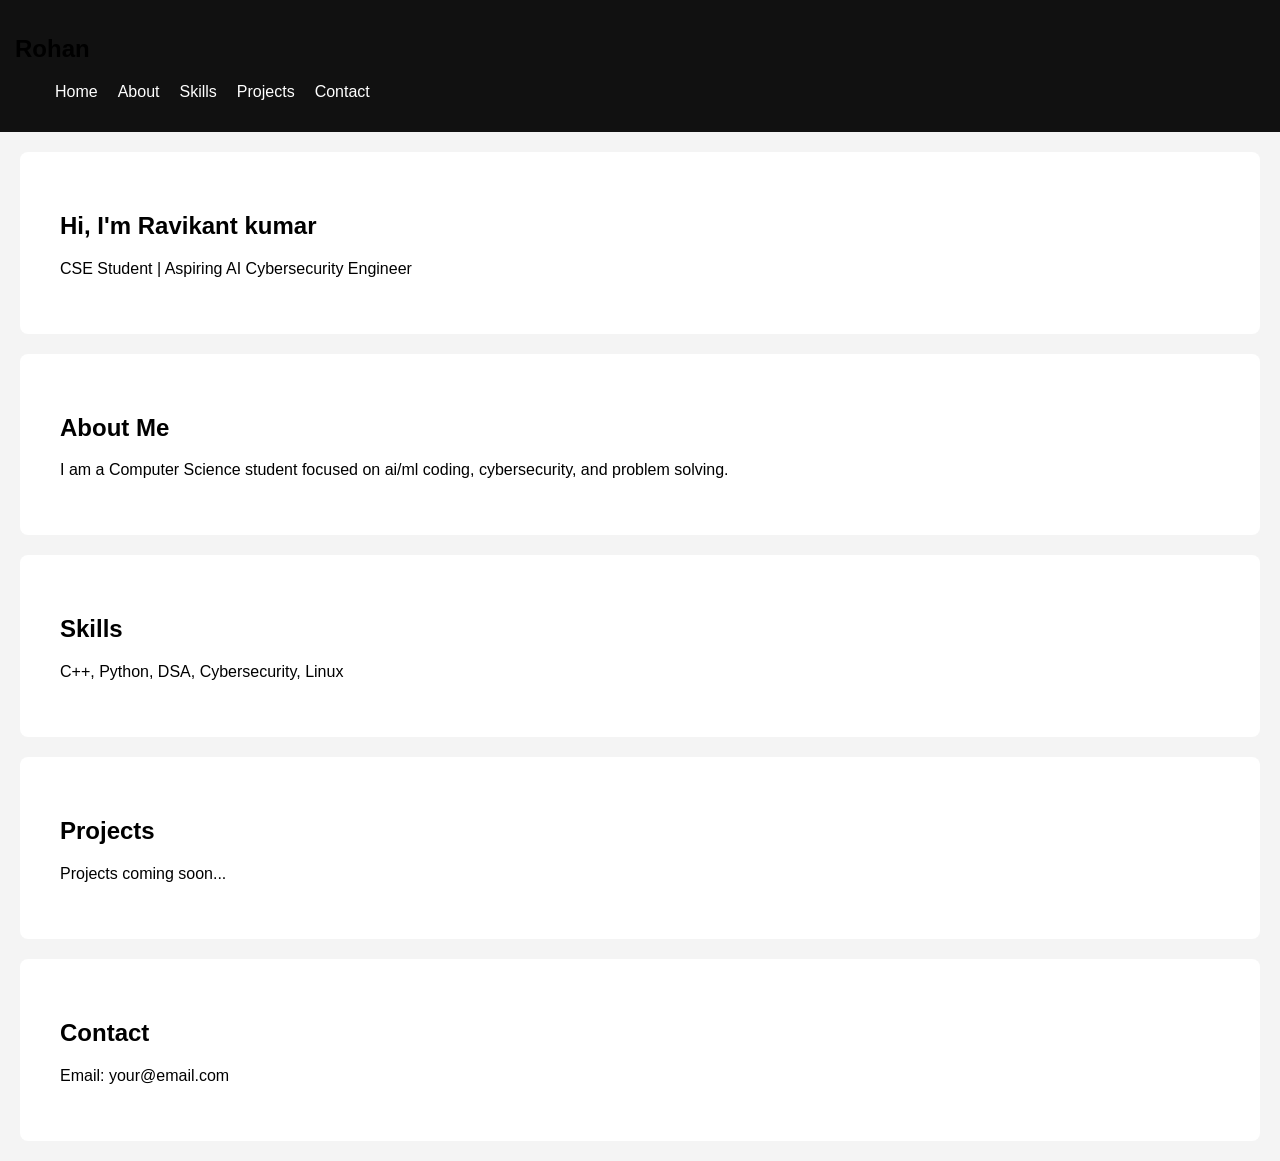
==== index.html @ 05bf4241 "Add files via upload" ====
<!DOCTYPE html>
<html lang="en">
<head>
  <meta charset="UTF-8">
  <title>Ravikant kumar | Portfolio</title>
  <meta name="viewport" content="width=device-width, initial-scale=1.0">
  <link rel="stylesheet" href="style.css">
</head>
<body>

<nav>
  <h2>Rohan</h2>
  <ul>
    <li><a href="#home">Home</a></li>
    <li><a href="#about">About</a></li>
    <li><a href="#skills">Skills</a></li>
    <li><a href="#projects">Projects</a></li>
    <li><a href="#contact">Contact</a></li>
  </ul>
</nav>

<section id="home">
  <h1>Hi, I'm Ravikant kumar</h1>
  <p>CSE Student | Aspiring AI Cybersecurity Engineer</p>
</section>

<section id="about">
  <h2>About Me</h2>
  <p>
    I am a Computer Science student focused on  ai/ml coding,
    cybersecurity, and problem solving.
  </p>
</section>

<section id="skills">
  <h2>Skills</h2>
  <p>C++, Python, DSA, Cybersecurity, Linux</p>
</section>

<section id="projects">
  <h2>Projects</h2>
  <p>Projects coming soon...</p>
</section>

<section id="contact">
  <h2>Contact</h2>
  <p>Email: your@email.com</p>
</section>

<script src="script.js"></script>
</body>
</html>
---- style.css ----
body {
  margin: 0;
  font-family: Arial, sans-serif;
  background: #f4f4f4;
}

nav {
  background: #111;
  padding: 15px;
}

nav ul {
  list-style: none;
  display: flex;
}

nav ul li {
  margin-right: 20px;
}

nav a {
  color: white;
  text-decoration: none;
}

section {
  padding: 40px;
  background: white;
  margin: 20px;
  border-radius: 8px;
}
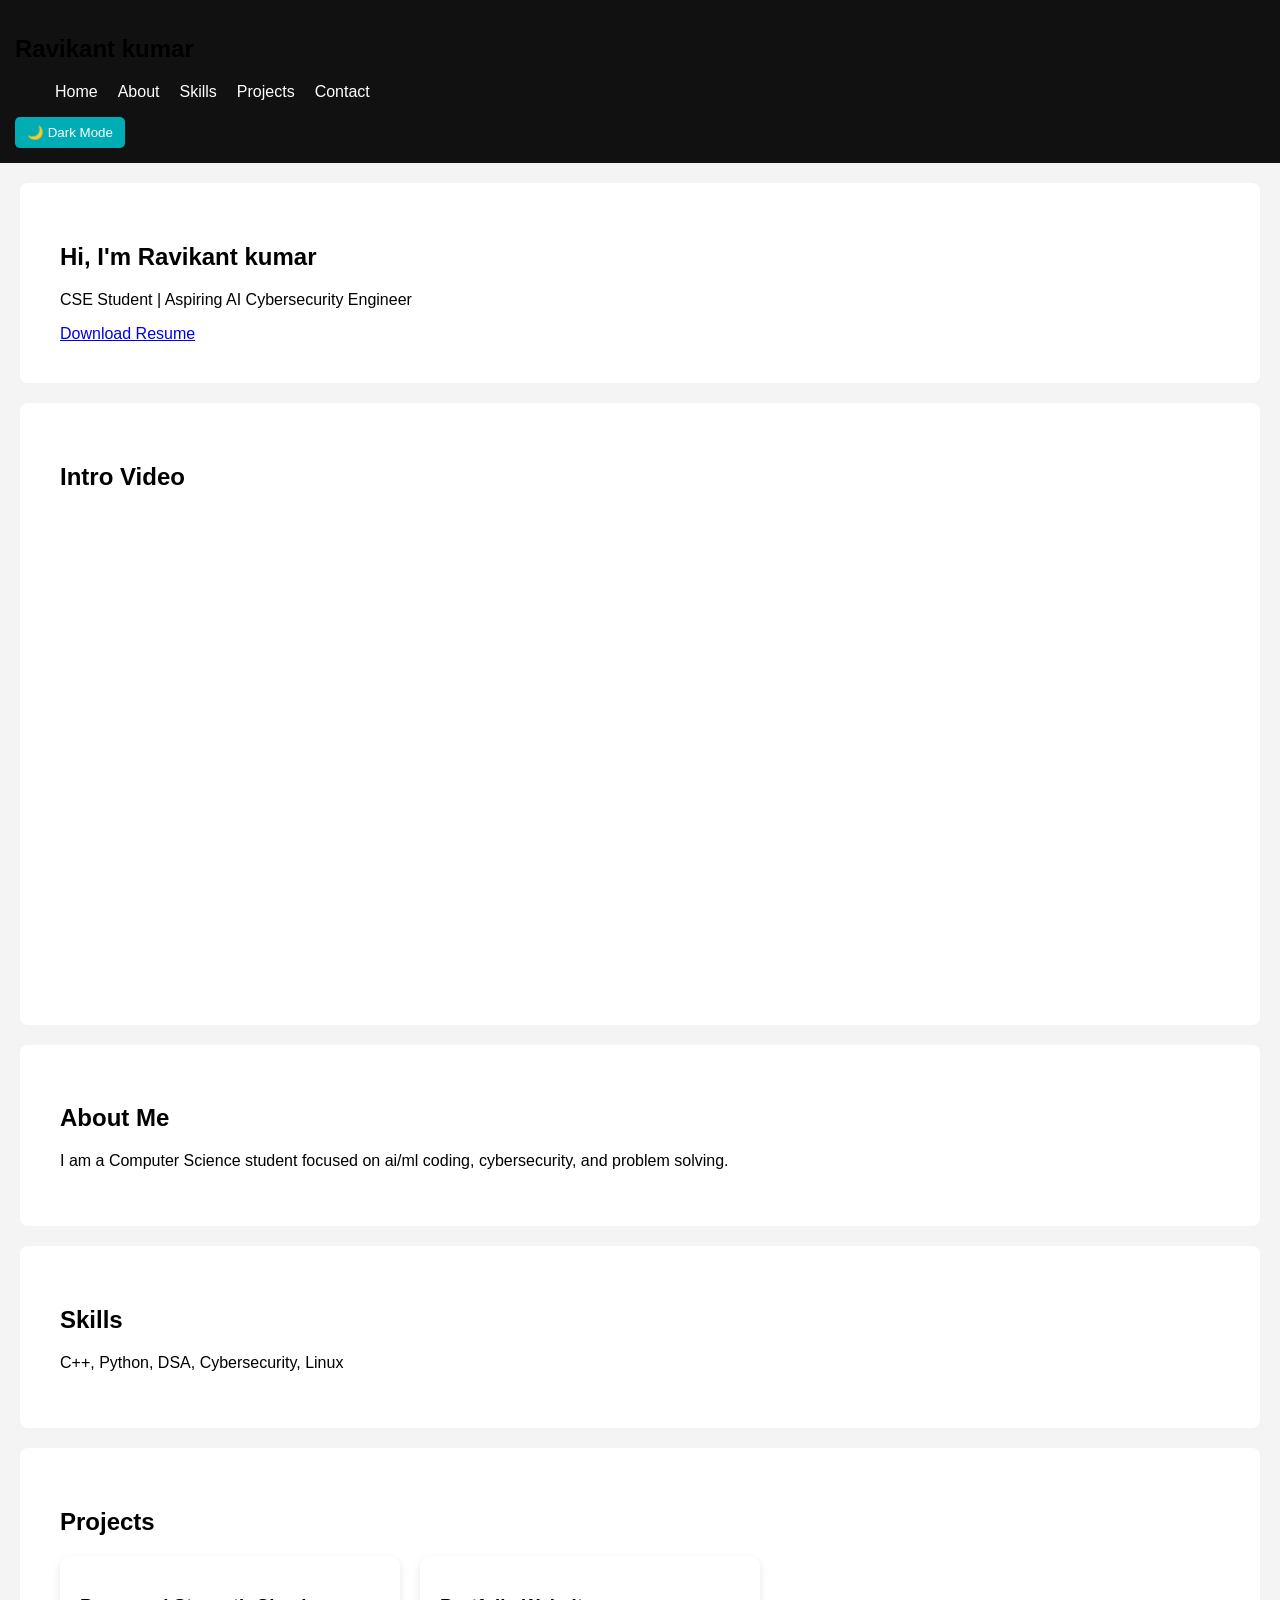
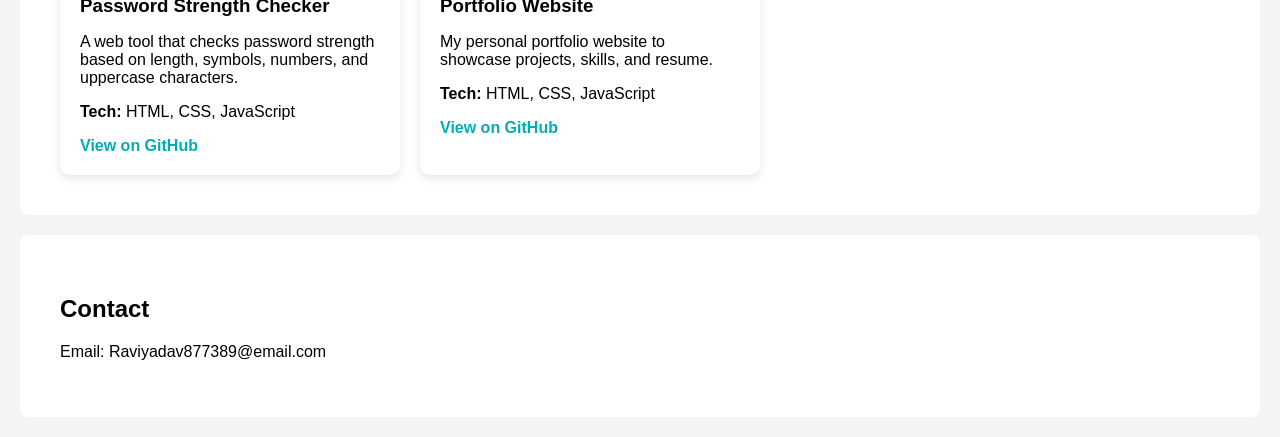
==== commit e35718af: "Add files via upload" ====
--- a/index.html
+++ b/index.html
@@ -6,10 +6,11 @@
   <meta name="viewport" content="width=device-width, initial-scale=1.0">
   <link rel="stylesheet" href="style.css">
 </head>
+
 <body>
 
 <nav>
-  <h2>Rohan</h2>
+  <h2>Ravikant kumar</h2>
   <ul>
     <li><a href="#home">Home</a></li>
     <li><a href="#about">About</a></li>
@@ -17,12 +18,33 @@
     <li><a href="#projects">Projects</a></li>
     <li><a href="#contact">Contact</a></li>
   </ul>
+  <button onclick="toggleDarkMode()" class="dark-btn">
+  🌙 Dark Mode
+</button>
+
 </nav>
 
 <section id="home">
   <h1>Hi, I'm Ravikant kumar</h1>
   <p>CSE Student | Aspiring AI Cybersecurity Engineer</p>
+  <a href="assets/resume.pdf" download class="btn">
+  Download Resume
+</a>
+
 </section>
+<section id="intro-video">
+  <h2>Intro Video</h2>
+
+  <div class="video-container">
+    <iframe
+      src="https://www.youtube.com/embed/WBC3drwprr4"
+      title="Intro Video"
+      frameborder="0"
+      allowfullscreen>
+    </iframe>
+  </div>
+</section>
+
 
 <section id="about">
   <h2>About Me</h2>
@@ -39,12 +61,40 @@
 
 <section id="projects">
   <h2>Projects</h2>
-  <p>Projects coming soon...</p>
+
+  <div class="projects-container">
+
+    <div class="project-card">
+      <h3>Password Strength Checker</h3>
+      <p>
+        A web tool that checks password strength based on length,
+        symbols, numbers, and uppercase characters.
+      </p>
+      <p><b>Tech:</b> HTML, CSS, JavaScript</p>
+      <a href="https://github.com/yourusername/password-checker" target="_blank">
+        View on GitHub
+      </a>
+    </div>
+
+    <div class="project-card">
+      <h3>Portfolio Website</h3>
+      <p>
+        My personal portfolio website to showcase projects,
+        skills, and resume.
+      </p>
+      <p><b>Tech:</b> HTML, CSS, JavaScript</p>
+      <a href="https://github.com/yourusername/portfolio" target="_blank">
+        View on GitHub
+      </a>
+    </div>
+
+  </div>
 </section>
+
 
 <section id="contact">
   <h2>Contact</h2>
-  <p>Email: your@email.com</p>
+  <p>Email: Raviyadav877389@email.com</p>
 </section>
 
 <script src="script.js"></script>
--- a/style.css
+++ b/style.css
@@ -29,3 +29,77 @@
   margin: 20px;
   border-radius: 8px;
 }
+
+.projects-container {
+  display: flex;
+  gap: 20px;
+  flex-wrap: wrap;
+}
+
+.project-card {
+  background: #ffffff;
+  padding: 20px;
+  width: 300px;
+  border-radius: 10px;
+  box-shadow: 0 4px 8px rgba(0,0,0,0.1);
+}
+
+.project-card h3 {
+  margin-bottom: 10px;
+}
+
+.project-card a {
+  text-decoration: none;
+  color: #00adb5;
+  font-weight: bold;
+}
+
+.dark {
+  background-color: #121212;
+  color: white;
+}
+
+.dark nav {
+  background: #000;
+}
+
+.dark section {
+  background: #1e1e1e;
+}
+
+.dark .project-card {
+  background: #2a2a2a;
+}
+
+.dark a {
+  color: #00fff5;
+}
+
+.dark-btn {
+  background: #00adb5;
+  color: white;
+  border: none;
+  padding: 8px 12px;
+  cursor: pointer;
+  border-radius: 5px;
+}
+
+/* ===== INTRO VIDEO ===== */
+
+.video-container {
+  position: relative;
+  width: 100%;
+  max-width: 800px;
+  margin: 20px auto;
+  aspect-ratio: 16 / 9;
+}
+
+.video-container iframe {
+  width: 100%;
+  height: 100%;
+  border-radius: 12px;
+}
+
+.dark #intro-video {
+  background: #1e1e1e;
+}
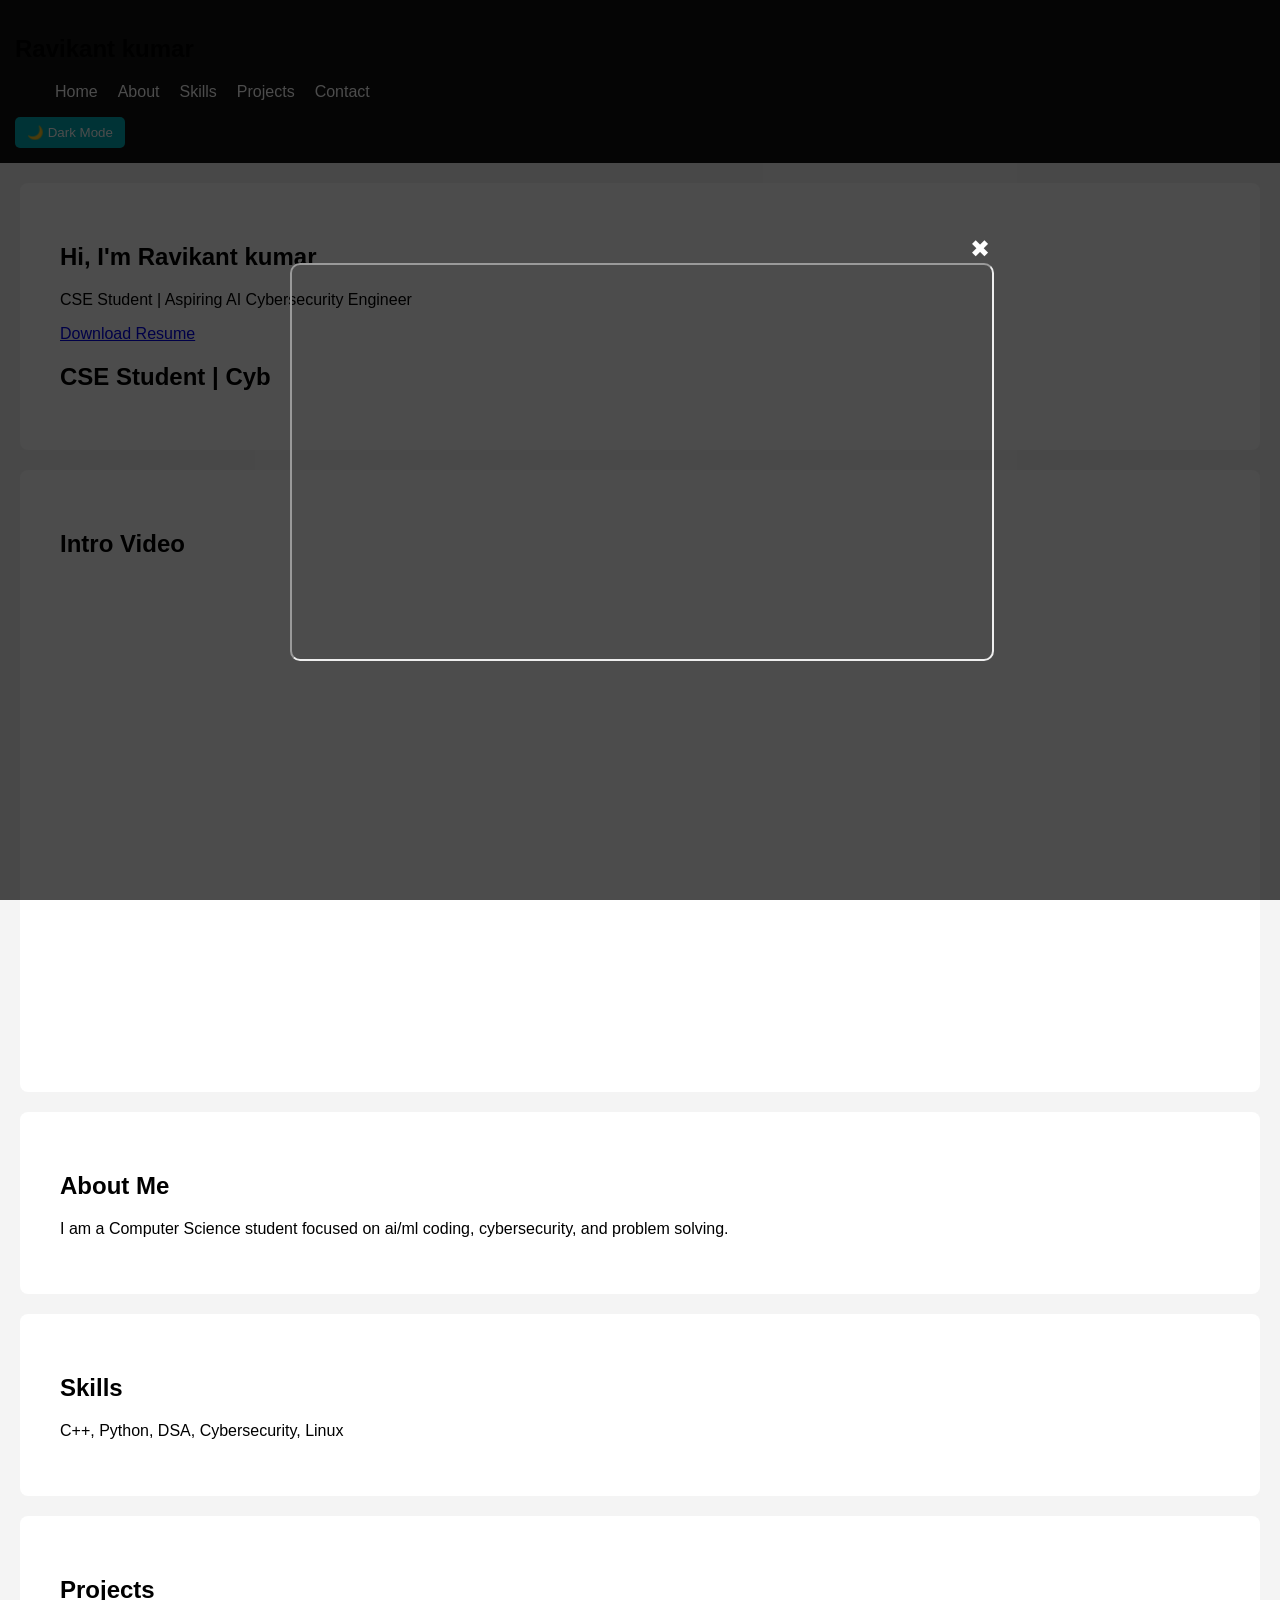
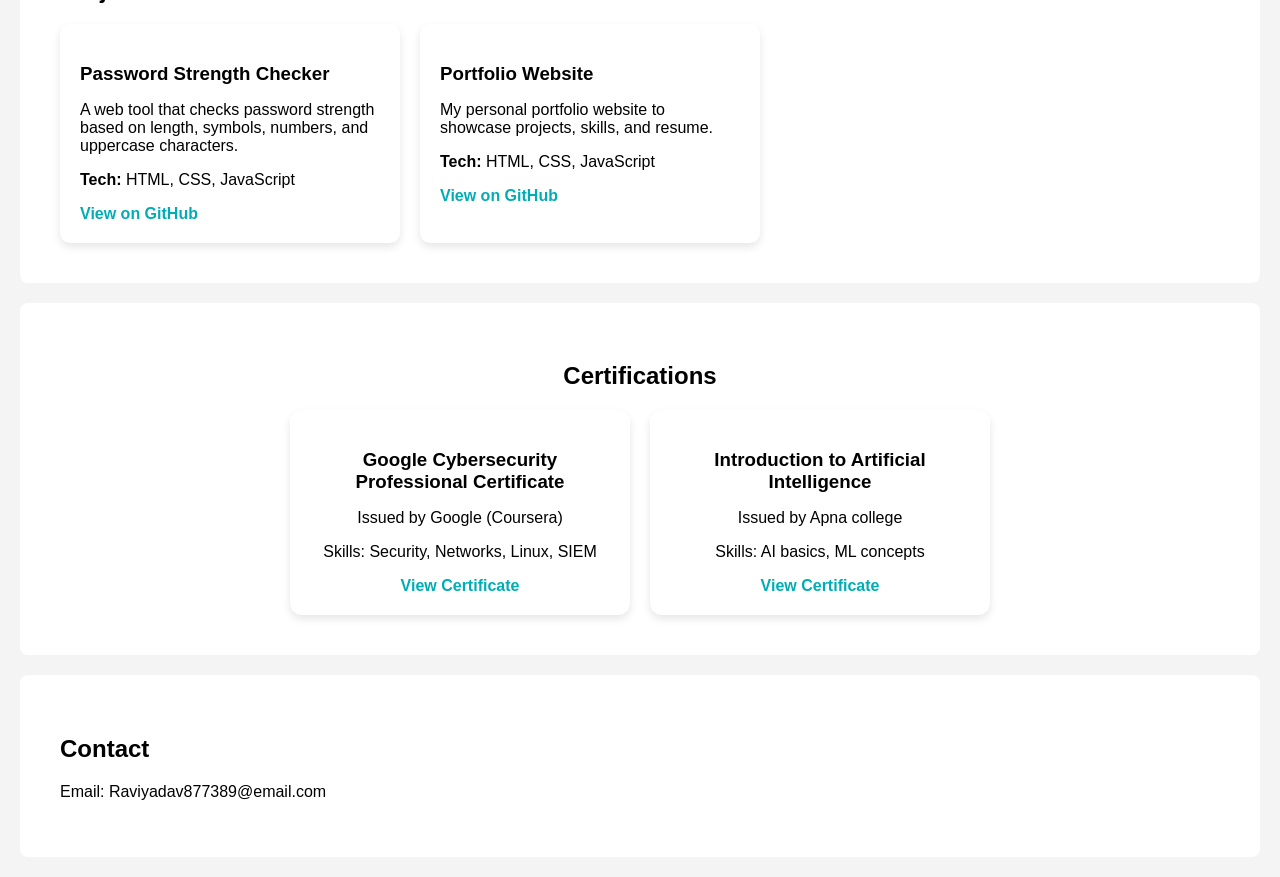
==== commit d0eabbde: "Add files via upload" ====
--- a/index.html
+++ b/index.html
@@ -30,6 +30,8 @@
   <a href="assets/resume.pdf" download class="btn">
   Download Resume
 </a>
+<h2 id="typing"></h2>
+
 
 </section>
 <section id="intro-video">
@@ -90,6 +92,28 @@
 
   </div>
 </section>
+<section id="certifications">
+  <h2>Certifications</h2>
+
+  <div class="cert-container">
+
+    <div class="cert-card">
+      <h3>Google Cybersecurity Professional Certificate</h3>
+      <p>Issued by Google (Coursera)</p>
+      <p>Skills: Security, Networks, Linux, SIEM</p>
+      <a href="https://www.coursera.org/account/accomplishments/professional-cert/2380NFZOXUYT" target="_blank">View Certificate</a>
+    </div>
+
+    <div class="cert-card">
+      <h3>Introduction to Artificial Intelligence</h3>
+      <p>Issued by Apna college</p>
+      <p>Skills: AI basics, ML concepts</p>
+      <a href="https://www.apnacollege.in/" target="_blank">View Certificate</a>
+    </div>
+
+  </div>
+</section>
+
 
 
 <section id="contact">
@@ -98,5 +122,16 @@
 </section>
 
 <script src="script.js"></script>
+<div id="videoPopup" class="video-popup">
+  <div class="popup-content">
+    <span onclick="closePopup()" class="close-btn">✖</span>
+    <iframe 
+      src="https://www.youtube.com/embed/YOUR_VIDEO_ID?autoplay=1"
+      allow="autoplay"
+      allowfullscreen>
+    </iframe>
+  </div>
+</div>
+
 </body>
 </html>
--- a/style.css
+++ b/style.css
@@ -103,3 +103,75 @@
 .dark #intro-video {
   background: #1e1e1e;
 }
+
+.video-popup {
+  position: fixed;
+  top: 0;
+  left: 0;
+  width: 100%;
+  height: 100%;
+  background: rgba(0,0,0,0.7);
+  display: none;
+  justify-content: center;
+  align-items: center;
+  z-index: 999;
+}
+
+.popup-content {
+  width: 80%;
+  max-width: 700px;
+  aspect-ratio: 16/9;
+}
+
+.popup-content iframe {
+  width: 100%;
+  height: 100%;
+  border-radius: 10px;
+}
+
+.close-btn {
+  color: white;
+  font-size: 24px;
+  cursor: pointer;
+  float: right;
+}
+
+/* ===== CERTIFICATIONS ===== */
+
+#certifications {
+  text-align: center;
+}
+
+.cert-container {
+  display: flex;
+  gap: 20px;
+  justify-content: center;
+  flex-wrap: wrap;
+}
+
+.cert-card {
+  background: white;
+  width: 300px;
+  padding: 20px;
+  border-radius: 12px;
+  box-shadow: 0 4px 8px rgba(0,0,0,0.1);
+}
+
+.cert-card h3 {
+  margin-bottom: 10px;
+}
+
+.cert-card a {
+  text-decoration: none;
+  color: #00adb5;
+  font-weight: bold;
+}
+.dark .cert-card {
+  background: #2a2a2a;
+}
+@media (max-width: 768px) {
+  .cert-container {
+    flex-direction: column;
+    align-items: center;
+  }
+}
